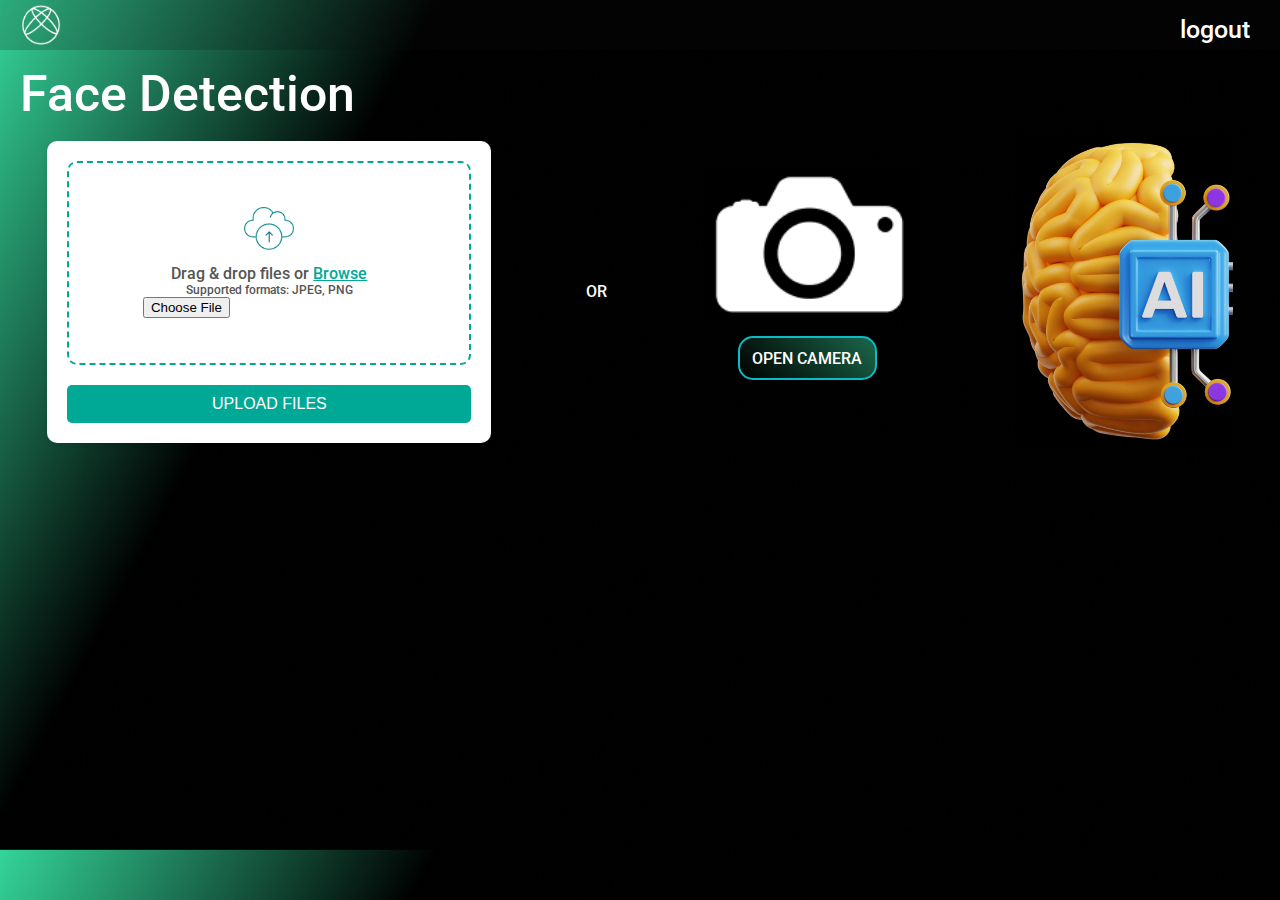
==== templates/face_detection_page.html @ f6a5b7a3 "Frontend" ====
<!DOCTYPE html>
<html lang="en">

<head>
    <meta charset="UTF-8">
    <meta name="viewport" content="width=device-width, initial-scale=1.0">
    <title>Document</title>
    <link rel="stylesheet" href="../static/style/face_detection_page.css">
    <link rel="stylesheet" href="https://fonts.googleapis.com/css2?family=Inter:wght@400;600;700;800&display=swap" />
    <link rel="preconnect" href="https://fonts.googleapis.com">
    <link rel="preconnect" href="https://fonts.gstatic.com" crossorigin>
    <link
        href="https://fonts.googleapis.com/css2?family=Roboto:ital,wght@0,100;0,300;0,400;0,500;0,700;0,900;1,100;1,300;1,400;1,500;1,700;1,900&display=swap"
        rel="stylesheet">
</head>

<body>
    <header>
        <div class="nav">
            <div class="logo"></div>
            <div class="logout">logout</div>
        </div>
    </header>

    <div class="Navigation-panel">
        Face Detection
    </div>

    <div class="main">
        <div class="first">
            <div class="upload-container">
                <div class="upload-box" id="upload-box">
                    
                    <div id="drop-area">
                        <img src="../static/Upload icon.png" alt="Upload Icon" class="upload-icon">
                        <p>Drag & drop files or <span id="browse">Browse</span></p>
                        <p class="supported-formats">Supported formats: JPEG, PNG</p>
                        <input type="file" id="image" name="image" accept="image/*">
                    </div>
                </div>
                <div id="confirmation-message" class="confirmation-message" hidden>Image ready for upload!</div>
                <button id="upload-button" >UPLOAD FILES</button>
            </div>
        </div>
        <div class="second">
            <p>OR</p>
        </div>
        <div class="Third">
            <img src="../static/camera_icon.png" alt="">
            <div class="button" id="open_camera">
                OPEN CAMERA
            </div>

        </div>
        <div class="fourth">
            <img src="../static/ai_brain.png" alt="">
        </div>
    </div>
    <script src="../static/script/face_detection_page.js"></script>
</body>

</html>
---- static/style/face_detection_page.css ----
body {
  background-color: blanchedalmond;
  background-image: url('../background.png');
  background-size: cover;
  color: #ffffff;
  font-family: inherit;
  font-size: inherit;

  font-family: "Roboto", sans-serif;
  font-weight: 500;
  font-style: normal;

  margin: 0;
  padding: 0;
}

header {
  background-color: rgba(17, 16, 16, 0.2);
  color: white;
  text-align: center;
}

.nav {
  width: 100%;
  height: 50px;
}

.logout {
  float: right;
  color: white;
  margin-top: 10px;
  margin-right: 20px;
  font-size: 25px;
  transition: color 0.3s ease, transform 0.3s ease, background-color 0.3s ease;
  padding: 5px 10px;
  border-radius: 5px;
}

.logout:hover {
  color: #ff9987;
  background-color: rgba(255, 255, 255, 0.1);
  transform: scale(1.1);
  cursor: pointer;
}

.logo {
  background-image: url(../logo.png);
  background-size: 40px 40px;
  background-repeat: no-repeat;
  float: left;
  width: 50px;
  height: 50px;
  margin-top: 5px;
  margin-left: 21px;
}

.Navigation-panel {
  font-size: 50px;
  text-align: left;
  margin-left: 20px;
  margin-top: 15px;
}

.main {
  display: flex;
  flex-direction: row;
  justify-content: space-around;
  align-items: center;
}

.first,
.second,
.Third,
.fourth {
  width: auto;
  height: auto;
  margin: 10px;
}

.button {
  display: flex;
  justify-content: center;
  align-items: center;
  text-align: center;
  width: 62%;
  height: 40px;
  margin: 25px;
  border-radius: 15px;
  border: 2px solid #09bcc5;
  background: linear-gradient(45deg, #000000, #1a674a);
  transition: background-color 0.3s ease, transform 0.3s ease, box-shadow 0.3s ease;
}

.button:hover {
  
}

.text {
  font-family: "Roboto", sans-serif;
  font-weight: 500;
  font-style: normal;
  width: auto;
  font-size: 25px;

  margin-left: 25px;
  margin-top: 40px;
}

img {
  width: 218px;
  height: auto;
  transition: width 0.3s ease, height 0.3s ease;
}

img {
  width: 218px;
  height: auto;
  transition: transform 0.3s ease;
}

img:hover {
  transform: scale(1.1);
}

.upload-container {
  flex-direction: column;
  align-items: center;
  background-color: #ffffff;
  padding: 20px;
  border-radius: 10px;
  box-shadow: 0 2px 4px rgba(0, 0, 0, 0.1);
  display: inline-block;
}

.upload-box {
  border: 2px dashed #00a896;
  border-radius: 10px;
  width: 400px;
  height: 200px;
  display: flex;
  justify-content: center;
  align-items: center;
  background-color: #fff;
  position: relative;
}

#drop-area {
  text-align: center;
}

.upload-icon {
  width: 50px;
  margin-bottom: 10px;
}

#drop-area p {
  margin: 0;
  color: #555;
}

#browse {
  color: #00a896;
  cursor: pointer;
  text-decoration: underline;
}

.supported-formats {
  font-size: 12px;
  color: #777;
}

button {
  padding: 10px 20px;
  font-size: 16px;
  color: #fff;
  background-color: #00a896;
  border: none;
  border-radius: 5px;
  cursor: pointer;
}

.button:hover {
  background-color: #ccc;
}

.confirmation-message {
  margin-top: 10px;
  color: #00a896;
  font-size: 14px;
}

#open_camera {
  margin: 36px;
  padding: 0px;
  margin-top: 11px;
}

#upload-button {
  width: 100%;
  padding: 10px 20px;
  font-size: 16px;
  color: #fff;
  background-color: #00a896;
  border: none;
  border-radius: 5px;
  cursor: pointer;
  text-align: center;
  object-position: center;
  margin-top: 20px;
}

#upload-button:hover {
  background-color: #1a674a;
  transform: scale(1.05);
  box-shadow: 0 4px 8px rgba(0, 0, 0, 0.2);
  cursor: pointer;
}
#image{
  text-align: center;
}
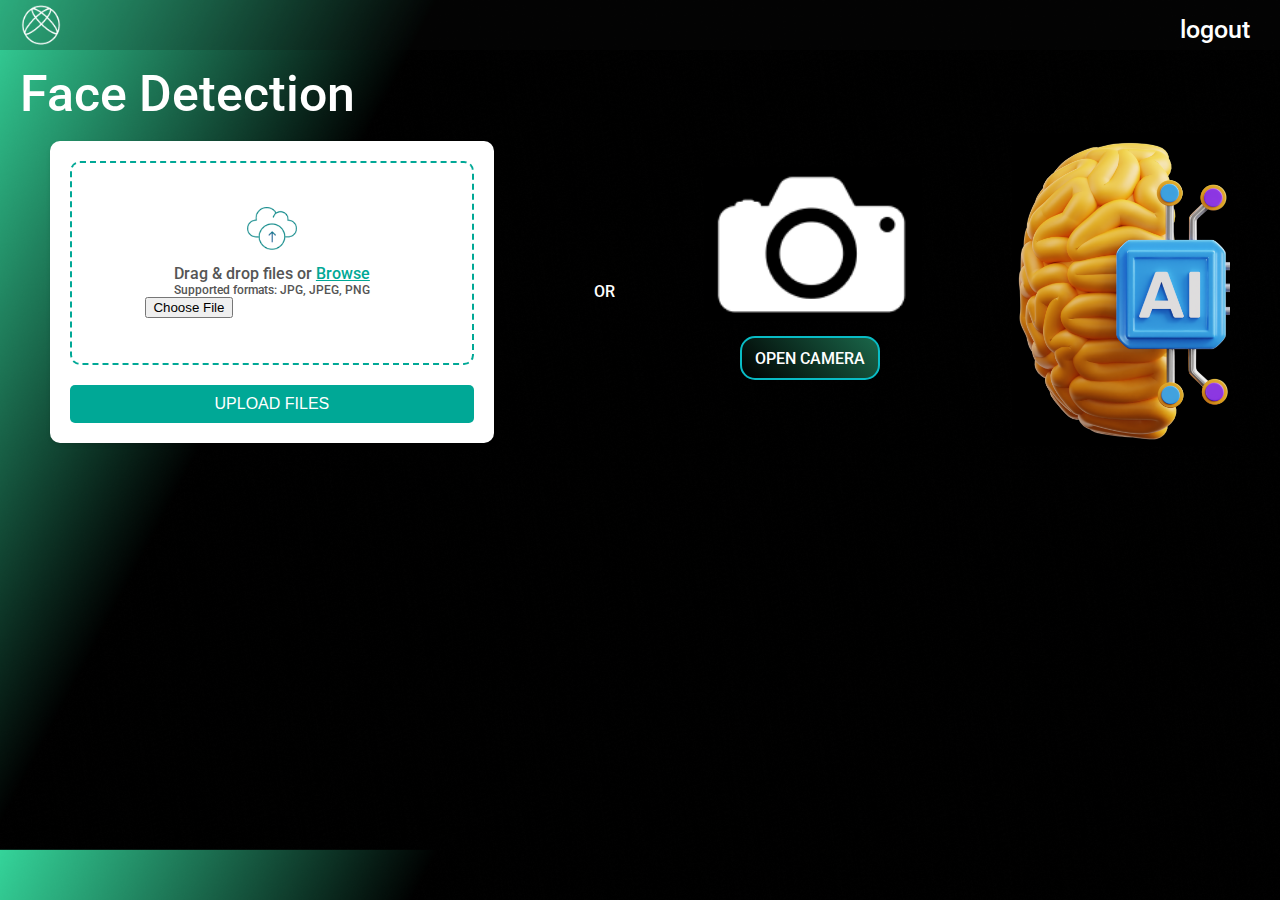
==== commit dcfcc237: "Added Upload for Pred JS & Html" ====
--- a/templates/face_detection_page.html
+++ b/templates/face_detection_page.html
@@ -1,62 +1,82 @@
 <!DOCTYPE html>
 <html lang="en">
+  <head>
+    <meta charset="UTF-8" />
+    <meta name="viewport" content="width=device-width, initial-scale=1.0" />
+    <title>Face Detection</title>
+    <link rel="stylesheet" href="../static/style/face_detection_page.css" />
+    <link
+      rel="stylesheet"
+      href="https://fonts.googleapis.com/css2?family=Inter:wght@400;600;700;800&display=swap"
+    />
+    <link rel="preconnect" href="https://fonts.googleapis.com" />
+    <link rel="preconnect" href="https://fonts.gstatic.com" crossorigin />
+    <link
+      href="https://fonts.googleapis.com/css2?family=Roboto:ital,wght@0,100;0,300;0,400;0,500;0,700;0,900&display=swap"
+      rel="stylesheet"
+    />
+  </head>
 
-<head>
-    <meta charset="UTF-8">
-    <meta name="viewport" content="width=device-width, initial-scale=1.0">
-    <title>Document</title>
-    <link rel="stylesheet" href="../static/style/face_detection_page.css">
-    <link rel="stylesheet" href="https://fonts.googleapis.com/css2?family=Inter:wght@400;600;700;800&display=swap" />
-    <link rel="preconnect" href="https://fonts.googleapis.com">
-    <link rel="preconnect" href="https://fonts.gstatic.com" crossorigin>
-    <link
-        href="https://fonts.googleapis.com/css2?family=Roboto:ital,wght@0,100;0,300;0,400;0,500;0,700;0,900;1,100;1,300;1,400;1,500;1,700;1,900&display=swap"
-        rel="stylesheet">
-</head>
-
-<body>
+  <body>
     <header>
-        <div class="nav">
-            <div class="logo"></div>
-            <div class="logout">logout</div>
-        </div>
+      <div class="nav">
+        <div class="logo"></div>
+        <div class="logout">logout</div>
+      </div>
     </header>
 
-    <div class="Navigation-panel">
-        Face Detection
-    </div>
+    <div class="Navigation-panel">Face Detection</div>
 
     <div class="main">
-        <div class="first">
-            <div class="upload-container">
-                <div class="upload-box" id="upload-box">
-                    
-                    <div id="drop-area">
-                        <img src="../static/Upload icon.png" alt="Upload Icon" class="upload-icon">
-                        <p>Drag & drop files or <span id="browse">Browse</span></p>
-                        <p class="supported-formats">Supported formats: JPEG, PNG</p>
-                        <input type="file" id="image" name="image" accept="image/*">
-                    </div>
-                </div>
-                <div id="confirmation-message" class="confirmation-message" hidden>Image ready for upload!</div>
-                <button id="upload-button" >UPLOAD FILES</button>
+      <div class="first">
+        <div class="upload-container">
+          <div class="upload-box" id="upload-box">
+            <div id="drop-area">
+              <img
+                src="../static/Upload icon.png"
+                alt="Upload Icon"
+                class="upload-icon"
+              />
+              <p>Drag & drop files or <span id="browse">Browse</span></p>
+              <p class="supported-formats">Supported formats: JPG, JPEG, PNG</p>
+              <img
+                id="image-preview"
+                class="image-preview"
+                style="display: none"
+                alt="Image Preview"
+              />
+              <input
+                type="file"
+                id="image"
+                name="image"
+                accept="image/*"
+                form="uploadForm"
+              />
             </div>
+          </div>
+          <div id="confirmation-message" class="confirmation-message" hidden>
+            Image ready for upload!
+          </div>
+          <button id="upload-button" form="uploadForm">UPLOAD FILES</button>
+          <form
+            id="uploadForm"
+            action="{{ url_for('upload_image_for_prediction') }}"
+            method="POST"
+            enctype="multipart/form-data"
+          ></form>
         </div>
-        <div class="second">
-            <p>OR</p>
-        </div>
-        <div class="Third">
-            <img src="../static/camera_icon.png" alt="">
-            <div class="button" id="open_camera">
-                OPEN CAMERA
-            </div>
-
-        </div>
-        <div class="fourth">
-            <img src="../static/ai_brain.png" alt="">
-        </div>
+      </div>
+      <div class="second">
+        <p>OR</p>
+      </div>
+      <div class="third">
+        <img src="../static/camera_icon.png" alt="" />
+        <div class="button" id="open_camera">OPEN CAMERA</div>
+      </div>
+      <div class="fourth">
+        <img src="../static/ai_brain.png" alt="" />
+      </div>
     </div>
     <script src="../static/script/face_detection_page.js"></script>
-</body>
-
-</html>+  </body>
+</html>
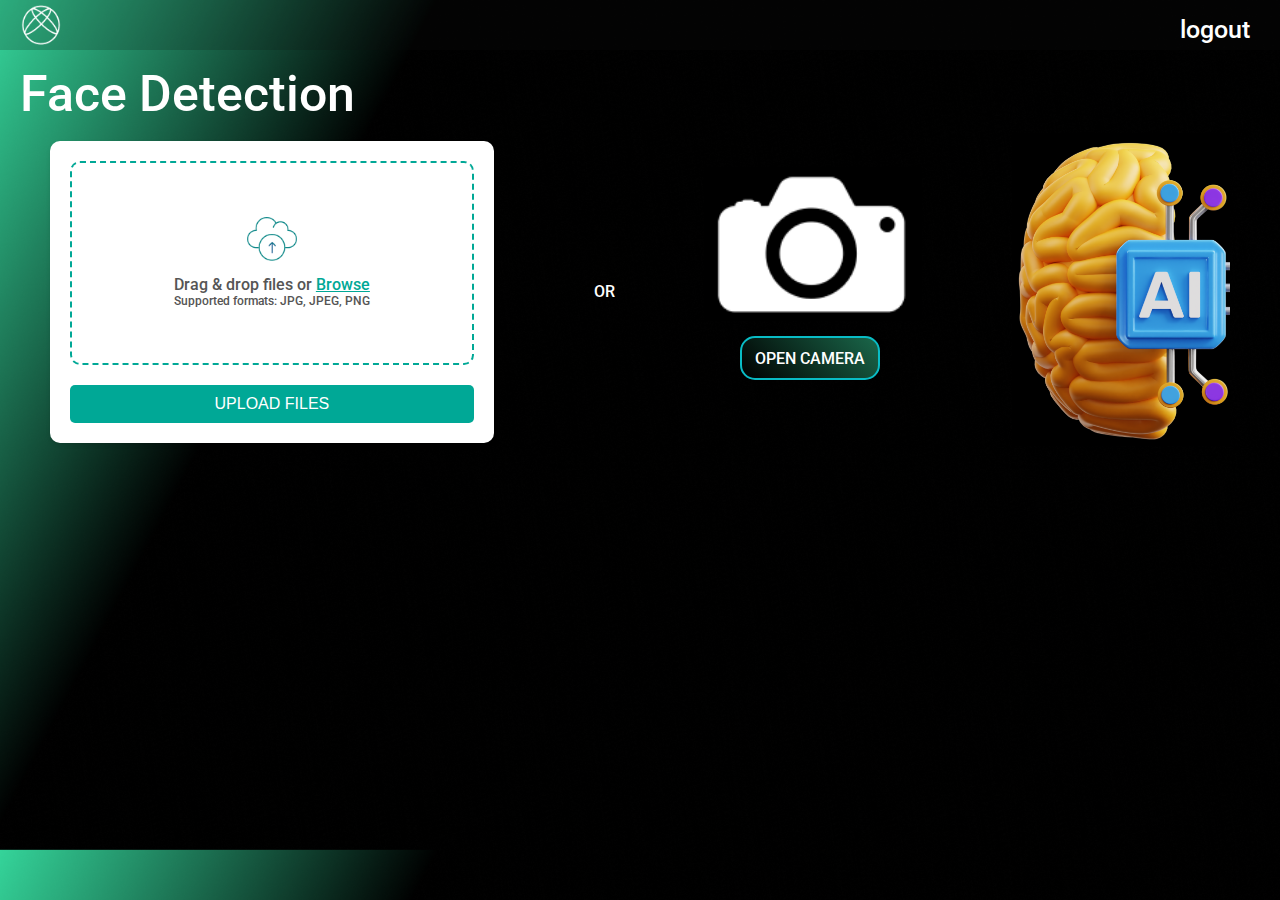
==== commit 21b4b954: "Camera Icon and Open Camera Redirecct Added" ====
--- a/templates/face_detection_page.html
+++ b/templates/face_detection_page.html
@@ -51,6 +51,7 @@
                 name="image"
                 accept="image/*"
                 form="uploadForm"
+                style="display: none;"
               />
             </div>
           </div>
@@ -70,7 +71,7 @@
         <p>OR</p>
       </div>
       <div class="third">
-        <img src="../static/camera_icon.png" alt="" />
+        <img src="../static/camera_icon.png" id="camera-logo" alt="Camera Icon" />
         <div class="button" id="open_camera">OPEN CAMERA</div>
       </div>
       <div class="fourth">
--- a/static/style/face_detection_page.css
+++ b/static/style/face_detection_page.css
@@ -1,6 +1,6 @@
 body {
   background-color: blanchedalmond;
-  background-image: url('../background.png');
+  background-image: url("../background.png");
   background-size: cover;
   color: #ffffff;
   font-family: inherit;
@@ -88,11 +88,11 @@
   border-radius: 15px;
   border: 2px solid #09bcc5;
   background: linear-gradient(45deg, #000000, #1a674a);
-  transition: background-color 0.3s ease, transform 0.3s ease, box-shadow 0.3s ease;
+  transition: background-color 0.3s ease, transform 0.3s ease,
+    box-shadow 0.3s ease;
 }
 
 .button:hover {
-  
 }
 
 .text {
@@ -215,6 +215,6 @@
   box-shadow: 0 4px 8px rgba(0, 0, 0, 0.2);
   cursor: pointer;
 }
-#image{
-  text-align: center;
-}
+#image {
+  text-align: center;
+}
